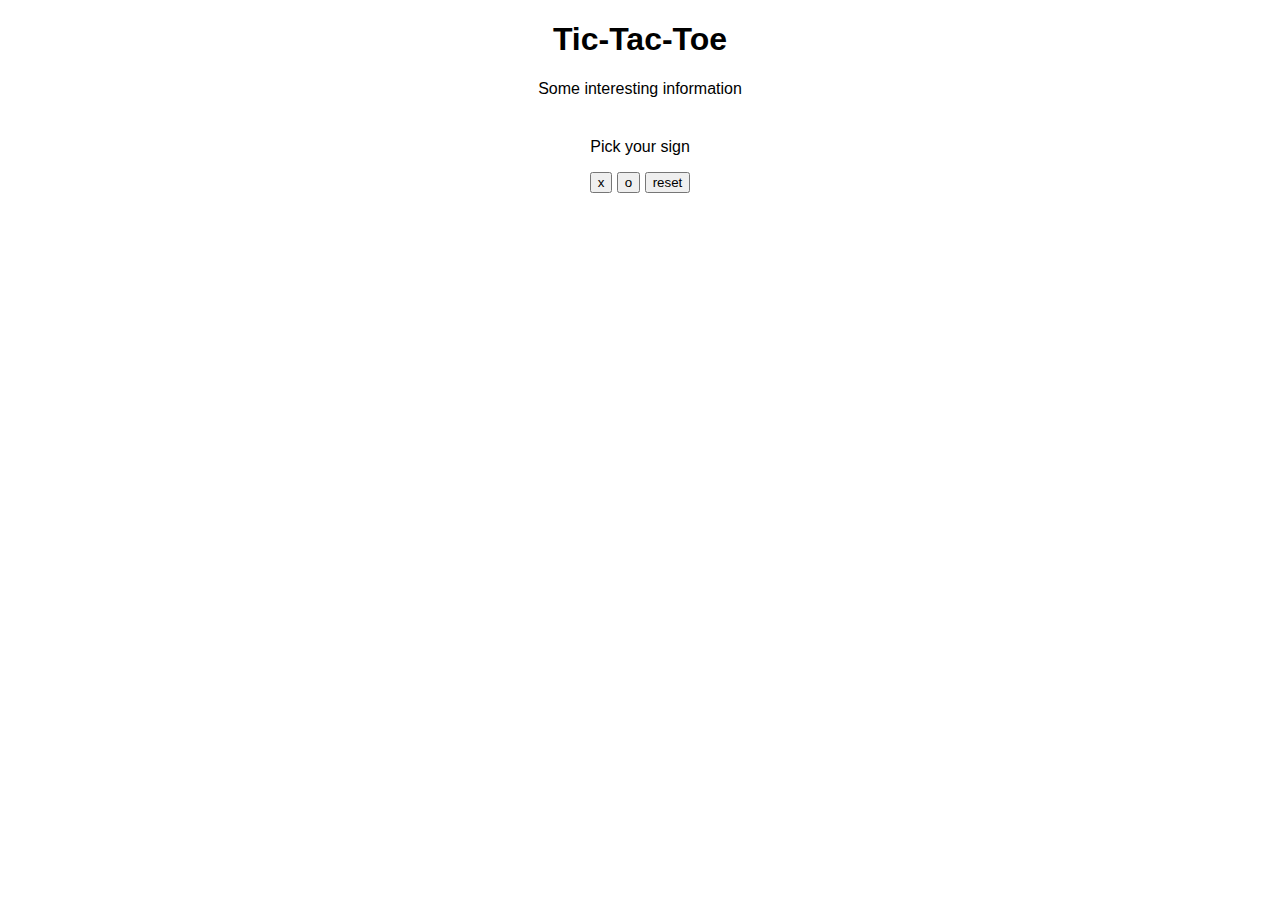
==== index.html @ e73b59ac "Add JS to view and hide board" ====
<!DOCTYPE html>
<html>
  <head>
    <meta name="viewport" content="width=device-width, initial-scale=1.0" />
    <title>Tic-Tac-Toe</title>
    <link
      rel="stylesheet"
      type="text/css"
      href="stylesheet.css"
      media="screen"
    />
  </head>

  <body>
    <header>
      <h1>Tic-Tac-Toe</h1>
      <p>Some interesting information</p>
    </header>
    <main>
      <section id="gameboard" class="hidden">
        <div id="cell-1" class="cell">o</div>
        <div id="cell-2" class="cell">x</div>
        <div id="cell-3" class="cell">x</div>
        <div id="cell-4" class="cell"></div>
        <div id="cell-5" class="cell"></div>
        <div id="cell-6" class="cell"></div>
        <div id="cell-7" class="cell"></div>
        <div id="cell-8" class="cell"></div>
        <div id="cell-9" class="cell"></div>
      </section>
      <section>
        <p>Pick your sign</p>
        <button id="x-button">x</button>
        <button id="o-button">o</button>
        <button id="r-button">reset</button>
      </section>
    </main>
    <footer></footer>
    <script src="script.js"></script>
  </body>
</html>
---- stylesheet.css ----
* {
  font-family: -apple-system, BlinkMacSystemFont, 'Segoe UI', Roboto, Oxygen,
    Ubuntu, Cantarell, 'Open Sans', 'Helvetica Neue', sans-serif;
}
:root {
  --border: 2px solid #393939;
  --symbol-color: #ff7f5b;
}
header {
  text-align: center;
  margin: 0 auto 40px auto;
}
main {
  text-align: center;
  justify-content: center;
}
section {
  text-align: center;
  margin: 0 auto 0 auto;
}
.hidden {
  display: none !important;
}
#gameboard {
  display: grid;
  grid-template-columns: repeat(3, 1fr);
  grid-template-rows: repeat(3, 1fr);
  grid-gap: 0px;
  width: 40vw;
  height: 40vw;
  margin: 0 auto 40px auto;
  padding: 0;
  border-color: white;
}
.cell {
  display: flex;
  align-items: center;
  align-content: center;
  justify-content: center;
  color: var(--symbol-color);
  font-size: 4rem;
}
.cell:nth-child(-n + 3) {
  border-bottom: var(--border);
}

.cell:nth-child(3n + 1) {
  border-right: var(--border);
}

.cell:nth-child(3n) {
  border-left: var(--border);
}

.cell:nth-child(n + 7) {
  border-top: var(--border);
}
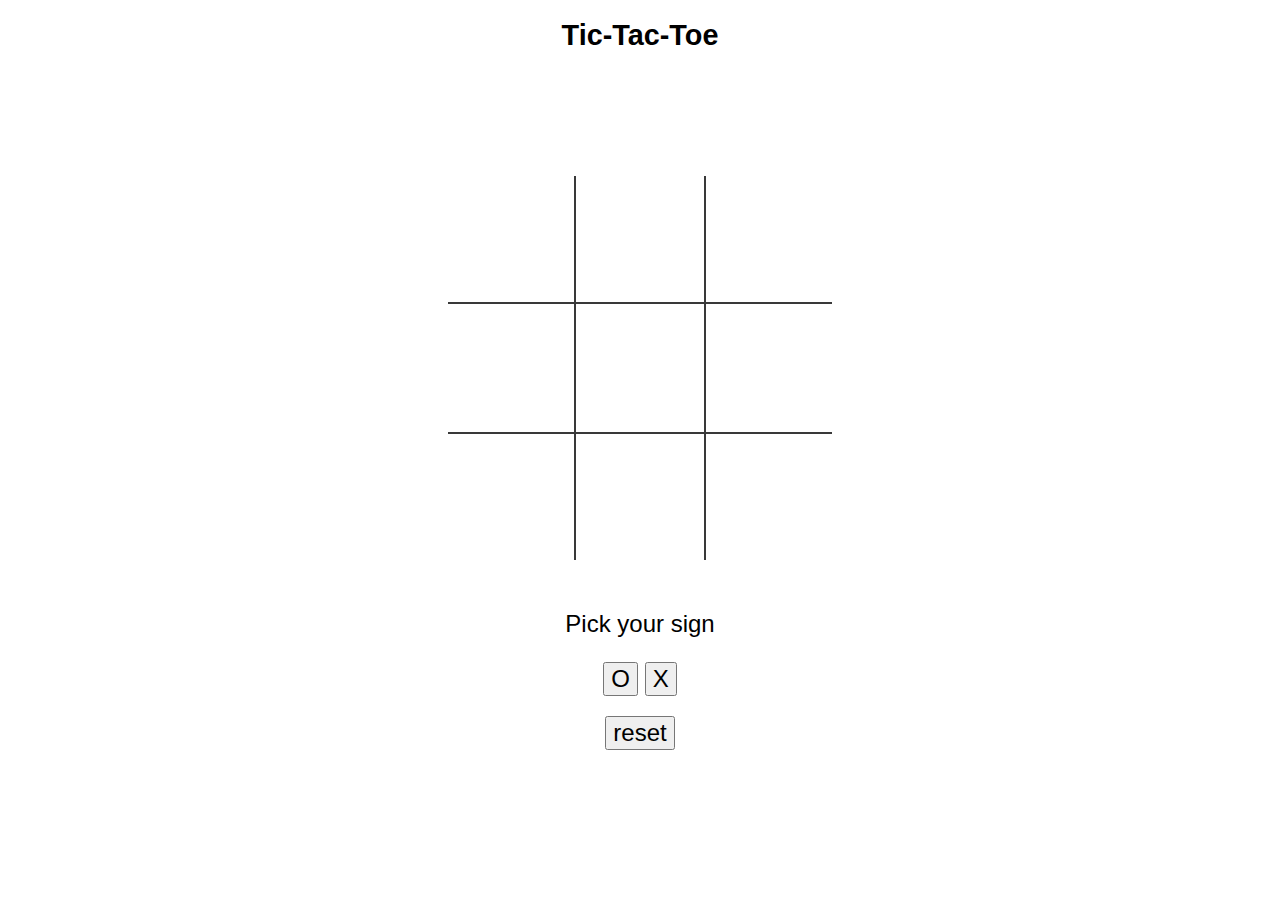
==== commit 2c4870ba: "Add JS to announce winner" ====
--- a/index.html
+++ b/index.html
@@ -14,26 +14,19 @@
   <body>
     <header>
       <h1>Tic-Tac-Toe</h1>
-      <p>Some interesting information</p>
+      <section id="winnerBanner" class="hidden">The Winner is...</section>
     </header>
     <main>
-      <section id="gameboard" class="hidden">
-        <div id="cell-1" class="cell">o</div>
-        <div id="cell-2" class="cell">x</div>
-        <div id="cell-3" class="cell">x</div>
-        <div id="cell-4" class="cell"></div>
-        <div id="cell-5" class="cell"></div>
-        <div id="cell-6" class="cell"></div>
-        <div id="cell-7" class="cell"></div>
-        <div id="cell-8" class="cell"></div>
-        <div id="cell-9" class="cell"></div>
+      <section id="gameboard" class=""></section>
+      <section class="controls">
+        <p>Pick your sign</p>
+        <button class="button" id="o-button">O</button>
+        <button class="button" id="x-button">X</button>
+        <div>
+          <button class="button" id="r-button">reset</button>
+        </div>
       </section>
-      <section>
-        <p>Pick your sign</p>
-        <button id="x-button">x</button>
-        <button id="o-button">o</button>
-        <button id="r-button">reset</button>
-      </section>
+      
     </main>
     <footer></footer>
     <script src="script.js"></script>
--- a/stylesheet.css
+++ b/stylesheet.css
@@ -8,6 +8,8 @@
 }
 header {
   text-align: center;
+  font-size: 90%;
+  width: 90%;
   margin: 0 auto 40px auto;
 }
 main {
@@ -19,16 +21,17 @@
   margin: 0 auto 0 auto;
 }
 .hidden {
-  display: none !important;
+  visibility: hidden !important;
+  display: block;
 }
 #gameboard {
   display: grid;
   grid-template-columns: repeat(3, 1fr);
   grid-template-rows: repeat(3, 1fr);
   grid-gap: 0px;
-  width: 40vw;
-  height: 40vw;
-  margin: 0 auto 40px auto;
+  width: 30vw;
+  height: 30vw;
+  margin: 7% auto 50px auto;
   padding: 0;
   border-color: white;
 }
@@ -38,7 +41,7 @@
   align-content: center;
   justify-content: center;
   color: var(--symbol-color);
-  font-size: 4rem;
+  font-size: 250%;
 }
 .cell:nth-child(-n + 3) {
   border-bottom: var(--border);
@@ -55,3 +58,18 @@
 .cell:nth-child(n + 7) {
   border-top: var(--border);
 }
+.controls {
+  margin: 0 0 40px 0;
+  font-size: 1.5em;
+
+}
+.button {
+  font-size: 1em;
+}
+/* #winnerBanner{
+  display: none;
+} */
+
+.controls div {
+  margin-top: 20px;
+}